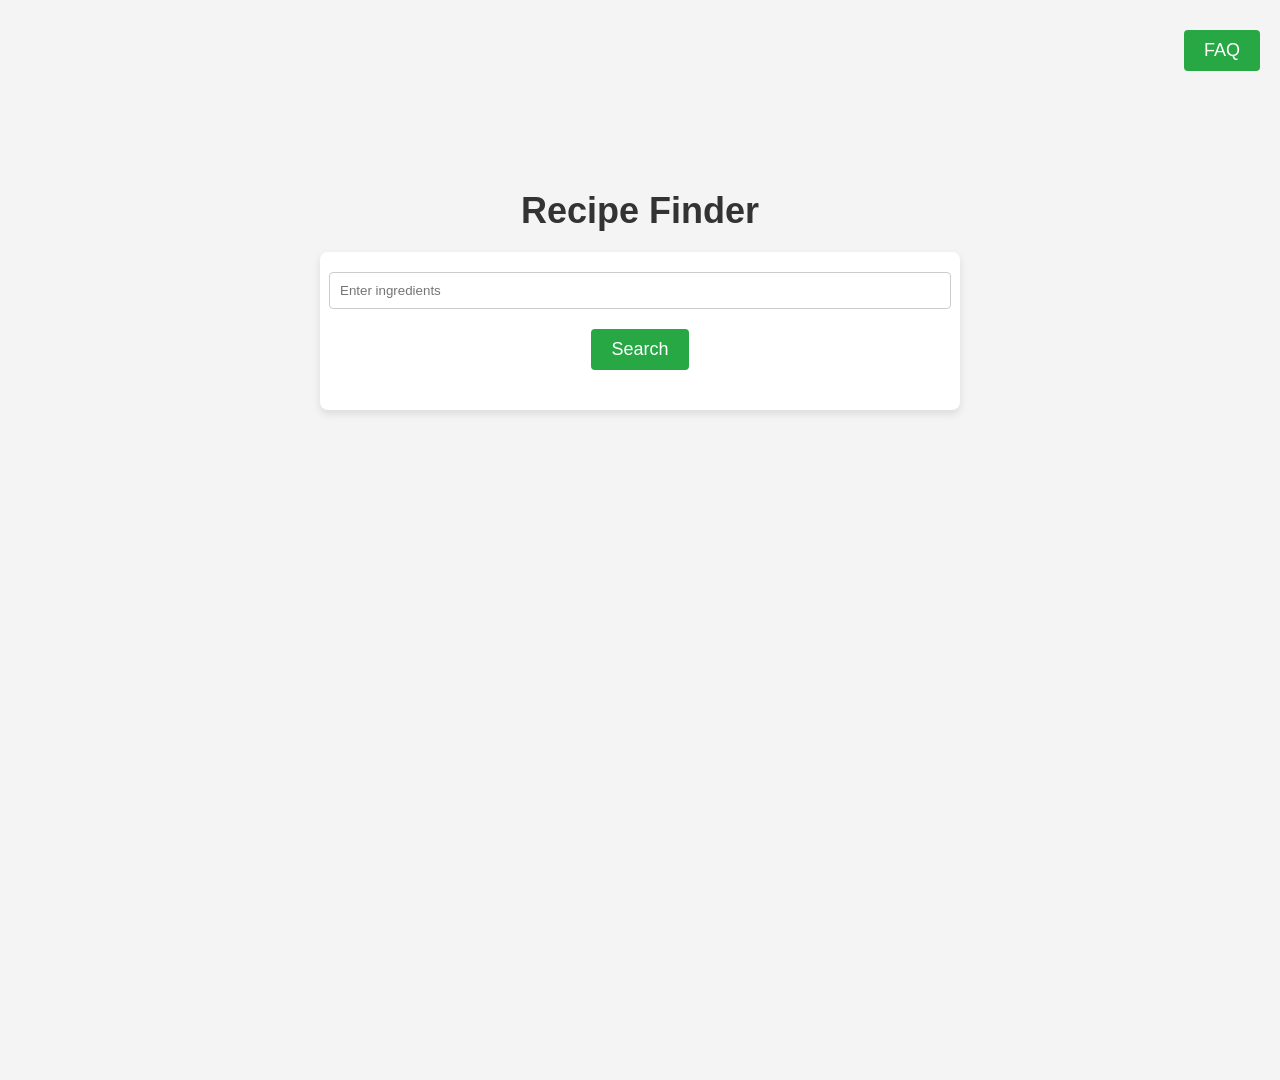
==== frontend/index.html @ ea0521e1 "Enhance FAQ section and improve styling for better user experience" ====
<!DOCTYPE html>
<html lang="en">
<head>
  <meta charset="UTF-8">
  <meta name="viewport" content="width=device-width, initial-scale=1.0">
  <title>Recipe Finder</title>
  <link rel="stylesheet" href="style.css">
</head>
<body>
  <a href="faq.html" class="faq-button">FAQ</a>
  <h1>Recipe Finder</h1>
  <div class="container">
    <input type="text" id="input" placeholder="Enter ingredients">
    <button onclick="fetchData()">Search</button>
    
    <div id="results"></div>
  </div>

  <script src="index.js"></script>
</body>
</html>
---- frontend/style.css ----
body {
  font-family: Arial, sans-serif;
  margin: 0;
  padding: 0;
  background-color: #f4f4f4;
  display: flex;
  justify-content: flex-start; /* Align items to the top */
  align-items: center; /* Center items horizontally */
  min-height: 100vh;
  flex-direction: column;
  padding-top: 20vh; /* Add padding to move content down */
  font-size: 18px; /* Increase base font size */
}

.container {
  width: 80%;
  max-width: 600px;
  text-align: center;
  margin: 10px 0; /* Reduce margin to move content up */
  display: flex;
  flex-direction: column;
  align-items: center; /* Center the content horizontally */
  background-color: #ffffff; /* Add a white background to the container */
  padding: 20px; /* Add padding inside the container */
  border-radius: 8px; /* Add rounded corners to the container */
  box-shadow: 0 4px 8px rgba(0, 0, 0, 0.1); /* Add a subtle shadow to the container */
}

h1 {
  margin-top: 10px; /* Reduce margin to move the heading up */
  margin-bottom: 10px; /* Reduce margin to move the heading closer to the input */
  font-size: 2em; /* Increase font size for the heading */
  color: #333333; /* Add a dark color to the heading */
}

#input {
  width: 100%;
  padding: 10px;
  margin-bottom: 10px;
  border: 1px solid #ccc;
  border-radius: 4px;
}

button, .faq-button, .back-button {
  padding: 10px 20px;
  border: none;
  background-color: #28a745;
  color: white;
  border-radius: 4px;
  cursor: pointer;
  text-decoration: none; /* Remove underline from link */
  display: inline-block;
  margin-top: 10px; /* Add margin to separate buttons */
  font-size: 1em; /* Ensure button text size matches body text size */
}

button:hover, .faq-button:hover, .back-button:hover {
  background-color: #218838;
  color: white; /* Ensure text color remains white on hover */
}

#results {
  margin-top: 20px;
  width: 100%;
}

.recipe {
  background-color: #f9f9f9; /* Add a light background color to the recipe */
  padding: 15px;
  margin-bottom: 10px;
  border-radius: 4px;
  box-shadow: 0 2px 4px rgba(0, 0, 0, 0.1);
  text-align: left;
}

.recipe h3 {
  margin-top: 0;
  color: #333333; /* Add a dark color to the recipe titles */
}

.recipe h4 {
  margin-bottom: 5px;
  color: #555555; /* Add a slightly lighter color to the subtitles */
}

.recipe ul {
  padding-left: 20px;
  margin: 5px 0;
}

.recipe p {
  margin: 5px 0;
  color: #666666; /* Add a medium color to the recipe text */
}

.faq-button, .back-button {
  position: absolute;
  top: 20px;
  right: 20px;
}

.faq-item {
  background-color: #f9f9f9; /* Add a light background color to the FAQ items */
  padding: 15px;
  margin-bottom: 20px; /* Increase margin to add more space between FAQ items */
  border-radius: 4px;
  box-shadow: 0 2px 4px rgba(0, 0, 0, 0.1);
}

.faq-item h3 {
  margin-top: 0;
  color: #333333; /* Add a dark color to the FAQ titles */
}

.faq-item p {
  margin: 5px 0;
  color: #666666; /* Add a medium color to the FAQ text */
}

.faq-item a {
  color: #28a745 !important; /* Match link color to button color */
  text-decoration: none !important; /* Remove underline from links */
  border-bottom: 1px solid #28a745 !important; /* Add a bottom border to links */
  transition: color 0.3s, border-bottom-color 0.3s; /* Add transition for smooth hover effect */
}

.faq-item a:hover {
  color: #218838 !important; /* Darken the link color on hover */
  border-bottom-color: #218838 !important; /* Change the bottom border color on hover */
}
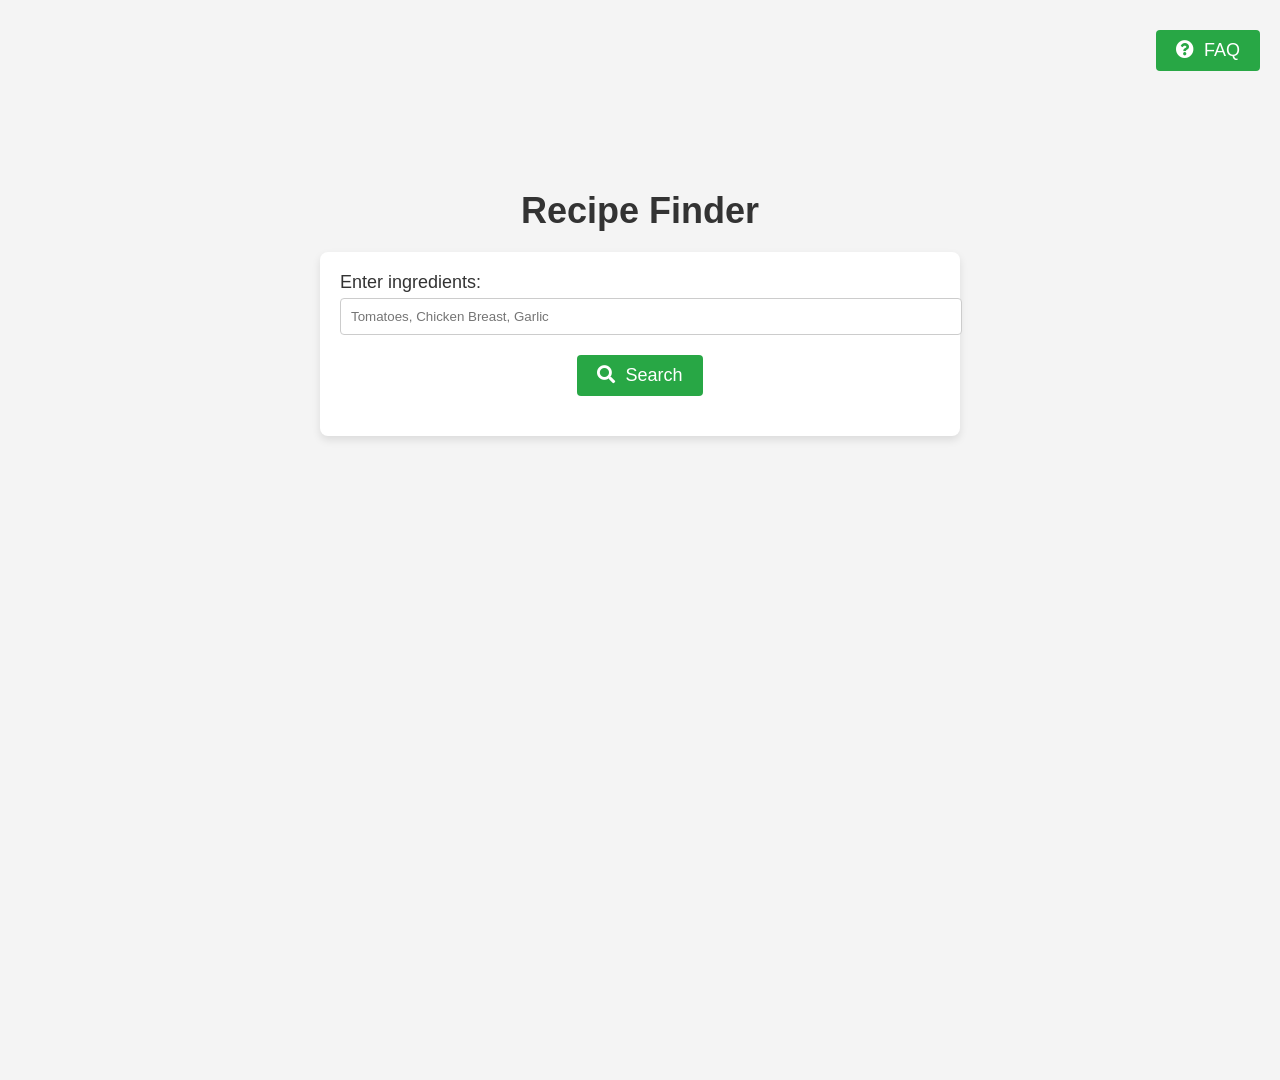
==== commit 2a13f4b0: "Optic Changes" ====
--- a/frontend/index.html
+++ b/frontend/index.html
@@ -5,13 +5,21 @@
   <meta name="viewport" content="width=device-width, initial-scale=1.0">
   <title>Recipe Finder</title>
   <link rel="stylesheet" href="style.css">
+  <link rel="stylesheet" href="https://cdnjs.cloudflare.com/ajax/libs/font-awesome/5.15.4/css/all.min.css">
 </head>
 <body>
-  <a href="faq.html" class="faq-button">FAQ</a>
+  <a href="faq.html" class="faq-button">
+    <i class="fas fa-question-circle"></i> FAQ
+  </a>
   <h1>Recipe Finder</h1>
   <div class="container">
-    <input type="text" id="input" placeholder="Enter ingredients">
-    <button onclick="fetchData()">Search</button>
+    <div class="input-wrapper">
+      <label for="input">Enter ingredients:</label>
+      <input type="text" id="input" placeholder="Tomatoes, Chicken Breast, Garlic">
+    </div>
+    <button onclick="fetchData()">
+      <i class="fas fa-search"></i> Search
+    </button>
     
     <div id="results"></div>
   </div>
--- a/frontend/style.css
+++ b/frontend/style.css
@@ -33,8 +33,21 @@
   color: #333333; /* Add a dark color to the heading */
 }
 
+.input-wrapper {
+  width: 100%; /* Ensure the wrapper takes up the full width */
+  display: flex;
+  flex-direction: column; /* Stack label and input vertically */
+  align-items: flex-start; /* Align items to the left */
+}
+
+label {
+  margin-bottom: 5px; /* Add margin below the label */
+  font-size: 1em; /* Set font size for the label */
+  color: #333333; /* Set color for the label */
+}
+
 #input {
-  width: 100%;
+  width: 100%; /* Ensure the input takes up the full width */
   padding: 10px;
   margin-bottom: 10px;
   border: 1px solid #ccc;
@@ -52,6 +65,10 @@
   display: inline-block;
   margin-top: 10px; /* Add margin to separate buttons */
   font-size: 1em; /* Ensure button text size matches body text size */
+}
+
+button i, .faq-button i {
+  margin-right: 5px; /* Add some space between the icon and the text */
 }
 
 button:hover, .faq-button:hover, .back-button:hover {
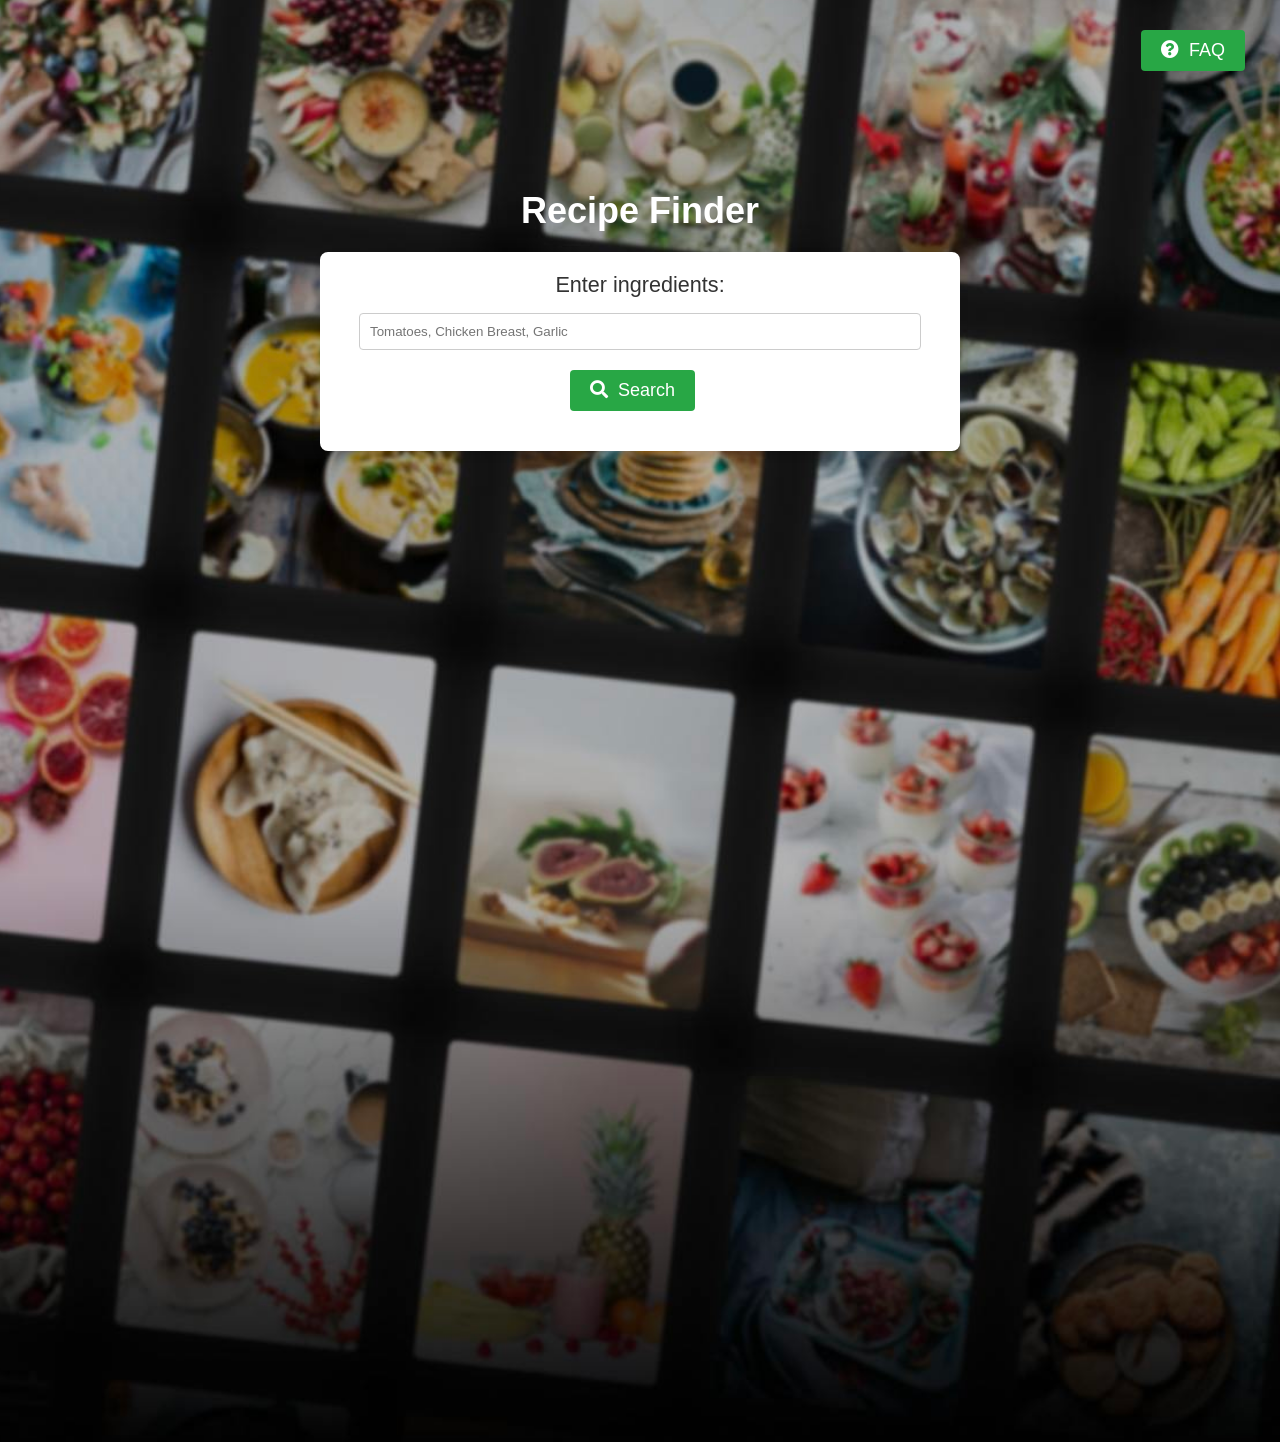
==== commit 1a476f6d: "changed css" ====
--- a/frontend/index.html
+++ b/frontend/index.html
@@ -8,6 +8,7 @@
   <link rel="stylesheet" href="https://cdnjs.cloudflare.com/ajax/libs/font-awesome/5.15.4/css/all.min.css">
 </head>
 <body>
+  <img class="bg-image"  src="IMG_3679 2.jpg"/>
   <a href="faq.html" class="faq-button">
     <i class="fas fa-question-circle"></i> FAQ
   </a>
--- a/frontend/style.css
+++ b/frontend/style.css
@@ -1,147 +1,159 @@
 body {
-  font-family: Arial, sans-serif;
-  margin: 0;
-  padding: 0;
-  background-color: #f4f4f4;
-  display: flex;
+  font-family: Arial, sans-serif; /* Set the font family for the body */
+  margin: 0; /* Remove default margin */
+  padding: 0; /* Remove default padding */
+  background-color: #000000; /* Set the background color */
+  display: flex; /* Use flexbox for layout */
   justify-content: flex-start; /* Align items to the top */
   align-items: center; /* Center items horizontally */
-  min-height: 100vh;
-  flex-direction: column;
+  min-height: 100vh; /* Set the minimum height to 100% of the viewport height */
+  flex-direction: column; /* Stack items vertically */
   padding-top: 20vh; /* Add padding to move content down */
   font-size: 18px; /* Increase base font size */
+  position: relative;
+}
+
+.bg-image {
+  position: absolute;
+  z-index: -1;
+  left:auto;
+  right: auto;
+  top: -20px;
+  width: 110vw;
+
 }
 
 .container {
-  width: 80%;
-  max-width: 600px;
-  text-align: center;
-  margin: 10px 0; /* Reduce margin to move content up */
-  display: flex;
-  flex-direction: column;
-  align-items: center; /* Center the content horizontally */
-  background-color: #ffffff; /* Add a white background to the container */
+  width: 80%; /* Set the width to 80% of the parent */
+  max-width: 600px; /* Set the maximum width */
+  text-align: center; /* Center the text */
+  margin: 10px 0; /* Add vertical margin */
+  display: flex; /* Use flexbox for layout */
+  flex-direction: column; /* Stack items vertically */
+  align-items: center; /* Center items horizontally */
+  background-color: #ffffff; /* Set the background color to white */
   padding: 20px; /* Add padding inside the container */
-  border-radius: 8px; /* Add rounded corners to the container */
-  box-shadow: 0 4px 8px rgba(0, 0, 0, 0.1); /* Add a subtle shadow to the container */
+  border-radius: 8px; /* Add rounded corners */
+  box-shadow: 0 4px 8px rgba(0, 0, 0, 0.1); /* Add a subtle shadow */
 }
 
 h1 {
-  margin-top: 10px; /* Reduce margin to move the heading up */
-  margin-bottom: 10px; /* Reduce margin to move the heading closer to the input */
-  font-size: 2em; /* Increase font size for the heading */
-  color: #333333; /* Add a dark color to the heading */
+  margin-top: 10px; /* Add top margin */
+  margin-bottom: 10px; /* Add bottom margin */
+  font-size: 2em; /* Increase font size */
+  color: #ffffff; /* Set the text color */
 }
 
 .input-wrapper {
-  width: 100%; /* Ensure the wrapper takes up the full width */
-  display: flex;
-  flex-direction: column; /* Stack label and input vertically */
-  align-items: flex-start; /* Align items to the left */
+  width: 90%; /* Set the width to 90% of the parent */
+  display: flex; /* Use flexbox for layout */
+  flex-direction: column; /* Stack items vertically */
+  align-items: center; /* Align items to the center */
 }
 
 label {
-  margin-bottom: 5px; /* Add margin below the label */
-  font-size: 1em; /* Set font size for the label */
-  color: #333333; /* Set color for the label */
+  margin-bottom: 15px; /* Add bottom margin */
+  font-size: 1.2em; /* Set the font size */
+  color: #333333; /* Set the text color */
 }
 
 #input {
-  width: 100%; /* Ensure the input takes up the full width */
-  padding: 10px;
-  margin-bottom: 10px;
-  border: 1px solid #ccc;
-  border-radius: 4px;
+  width: 100%; /* Set the width to 100% of the parent */
+  padding: 10px; /* Add padding inside the input */
+  margin-bottom: 10px; /* Add bottom margin */
+  border: 1px solid #ccc; /* Add a border */
+  border-radius: 4px; /* Add rounded corners */
 }
 
 button, .faq-button, .back-button {
-  padding: 10px 20px;
-  border: none;
-  background-color: #28a745;
-  color: white;
-  border-radius: 4px;
-  cursor: pointer;
+  padding: 10px 20px; /* Add padding inside the button */
+  border: none; /* Remove the border */
+  background-color: #28a745; /* Set the background color */
+  color: white; /* Set the text color */
+  border-radius: 4px; /* Add rounded corners */
+  cursor: pointer; /* Change the cursor to a pointer */
   text-decoration: none; /* Remove underline from link */
-  display: inline-block;
-  margin-top: 10px; /* Add margin to separate buttons */
-  font-size: 1em; /* Ensure button text size matches body text size */
+  display: inline-block; /* Display as an inline block */
+  margin-top: 10px; /* Add top margin */
+  font-size: 1em; /* Set the font size */
+  margin-right: 15px;
 }
 
 button i, .faq-button i {
-  margin-right: 5px; /* Add some space between the icon and the text */
+  margin-right: 5px; /* Add right margin to the icon */
 }
 
 button:hover, .faq-button:hover, .back-button:hover {
-  background-color: #218838;
+  background-color: #218838; /* Change the background color on hover */
   color: white; /* Ensure text color remains white on hover */
 }
 
 #results {
-  margin-top: 20px;
-  width: 100%;
+  margin-top: 20px; /* Add top margin */
+  width: 100%; /* Set the width to 100% of the parent */
 }
 
 .recipe {
-  background-color: #f9f9f9; /* Add a light background color to the recipe */
-  padding: 15px;
-  margin-bottom: 10px;
-  border-radius: 4px;
-  box-shadow: 0 2px 4px rgba(0, 0, 0, 0.1);
-  text-align: left;
+  background-color: #f9f9f9; /* Set the background color */
+  padding: 15px; /* Add padding inside the recipe */
+  margin-bottom: 10px; /* Add bottom margin */
+  border-radius: 4px; /* Add rounded corners */
+  box-shadow: 0 2px 4px rgba(0, 0, 0, 0.1); /* Add a subtle shadow */
+  text-align: left; /* Align text to the left */
 }
 
 .recipe h3 {
-  margin-top: 0;
-  color: #333333; /* Add a dark color to the recipe titles */
+  margin-top: 0; /* Remove top margin */
+  color: #333333; /* Set the text color */
 }
 
 .recipe h4 {
-  margin-bottom: 5px;
-  color: #555555; /* Add a slightly lighter color to the subtitles */
+  margin-bottom: 5px; /* Add bottom margin */
+  color: #555555; /* Set the text color */
 }
 
 .recipe ul {
-  padding-left: 20px;
-  margin: 5px 0;
+  padding-left: 20px; /* Add left padding */
+  margin: 5px 0; /* Add vertical margin */
 }
 
 .recipe p {
-  margin: 5px 0;
-  color: #666666; /* Add a medium color to the recipe text */
+  margin: 5px 0; /* Add vertical margin */
+  color: #666666; /* Set the text color */
 }
 
 .faq-button, .back-button {
-  position: absolute;
-  top: 20px;
-  right: 20px;
+  position: absolute; /* Position absolutely */
+  top: 20px; /* Set the top position */
+  right: 20px; /* Set the right position */
 }
 
 .faq-item {
-  background-color: #f9f9f9; /* Add a light background color to the FAQ items */
-  padding: 15px;
-  margin-bottom: 20px; /* Increase margin to add more space between FAQ items */
-  border-radius: 4px;
-  box-shadow: 0 2px 4px rgba(0, 0, 0, 0.1);
+  background-color: #f9f9f9; /* Set the background color */
+  padding: 15px; /* Add padding inside the FAQ item */
+  margin-bottom: 20px; /* Add bottom margin */
+  border-radius: 4px; /* Add rounded corners */
+  box-shadow: 0 2px 4px rgba(0, 0, 0, 0.1); /* Add a subtle shadow */
 }
 
 .faq-item h3 {
-  margin-top: 0;
-  color: #333333; /* Add a dark color to the FAQ titles */
+  margin-top: 0; /* Remove top margin */
+  color: #333333; /* Set the text color */
 }
 
 .faq-item p {
-  margin: 5px 0;
-  color: #666666; /* Add a medium color to the FAQ text */
+  margin: 5px 0; /* Add vertical margin */
+  color: #666666; /* Set the text color */
 }
 
 .faq-item a {
-  color: #28a745 !important; /* Match link color to button color */
+  color: #28a745 !important; /* Set the link color */
   text-decoration: none !important; /* Remove underline from links */
   border-bottom: 1px solid #28a745 !important; /* Add a bottom border to links */
   transition: color 0.3s, border-bottom-color 0.3s; /* Add transition for smooth hover effect */
 }
 
 .faq-item a:hover {
-  color: #218838 !important; /* Darken the link color on hover */
+  color: #218838 !important; /* Change the link color on hover */
   border-bottom-color: #218838 !important; /* Change the bottom border color on hover */
 }
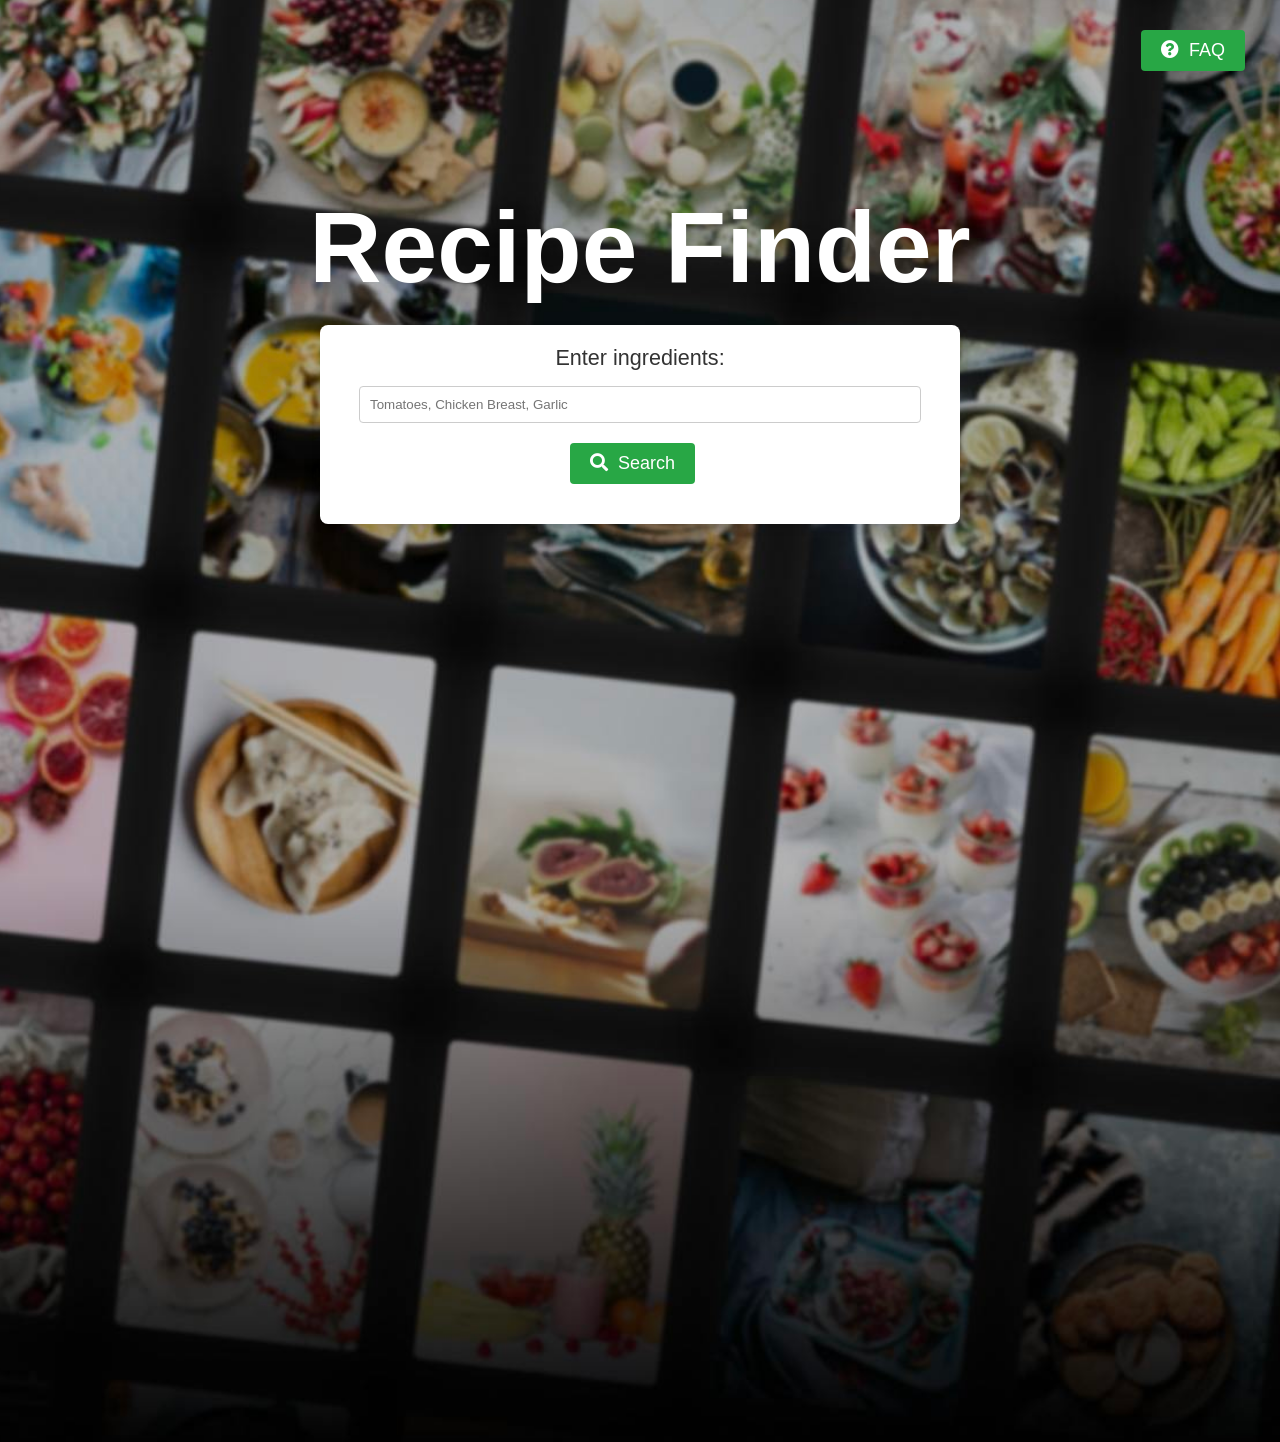
==== commit ca537bdd: "Small CSS changes" ====
--- a/frontend/index.html
+++ b/frontend/index.html
@@ -12,7 +12,7 @@
   <a href="faq.html" class="faq-button">
     <i class="fas fa-question-circle"></i> FAQ
   </a>
-  <h1>Recipe Finder</h1>
+  <h1 class="main-h1">Recipe Finder</h1>
   <div class="container">
     <div class="input-wrapper">
       <label for="input">Enter ingredients:</label>
@@ -22,6 +22,7 @@
       <i class="fas fa-search"></i> Search
     </button>
     
+    <div id="spinner" class="spinner" style="display: none;"></div> <!-- Spinner element -->
     <div id="results"></div>
   </div>
 
--- a/frontend/style.css
+++ b/frontend/style.css
@@ -37,10 +37,16 @@
   box-shadow: 0 4px 8px rgba(0, 0, 0, 0.1); /* Add a subtle shadow */
 }
 
-h1 {
+.faq-h1 {
   margin-top: 10px; /* Add top margin */
   margin-bottom: 10px; /* Add bottom margin */
-  font-size: 2em; /* Increase font size */
+  font-size: 2.4em; /* Increase font size */
+  color: #000000; /* Set the text color */
+}
+.main-h1 {
+  margin-top: 10px; /* Add top margin */
+  margin-bottom: 10px; /* Add bottom margin */
+  font-size: 100px; /* Increase font size */
   color: #ffffff; /* Set the text color */
 }
 
@@ -156,4 +162,19 @@
 .faq-item a:hover {
   color: #218838 !important; /* Change the link color on hover */
   border-bottom-color: #218838 !important; /* Change the bottom border color on hover */
+}
+
+.spinner {
+  border: 16px solid #f3f3f3; /* Light grey */
+  border-top: 16px solid #3498db; /* Blue */
+  border-radius: 50%;
+  width: 120px;
+  height: 120px;
+  animation: spin 2s linear infinite;
+  margin: 20px auto;
+}
+
+@keyframes spin {
+  0% { transform: rotate(0deg); }
+  100% { transform: rotate(360deg); }
 }
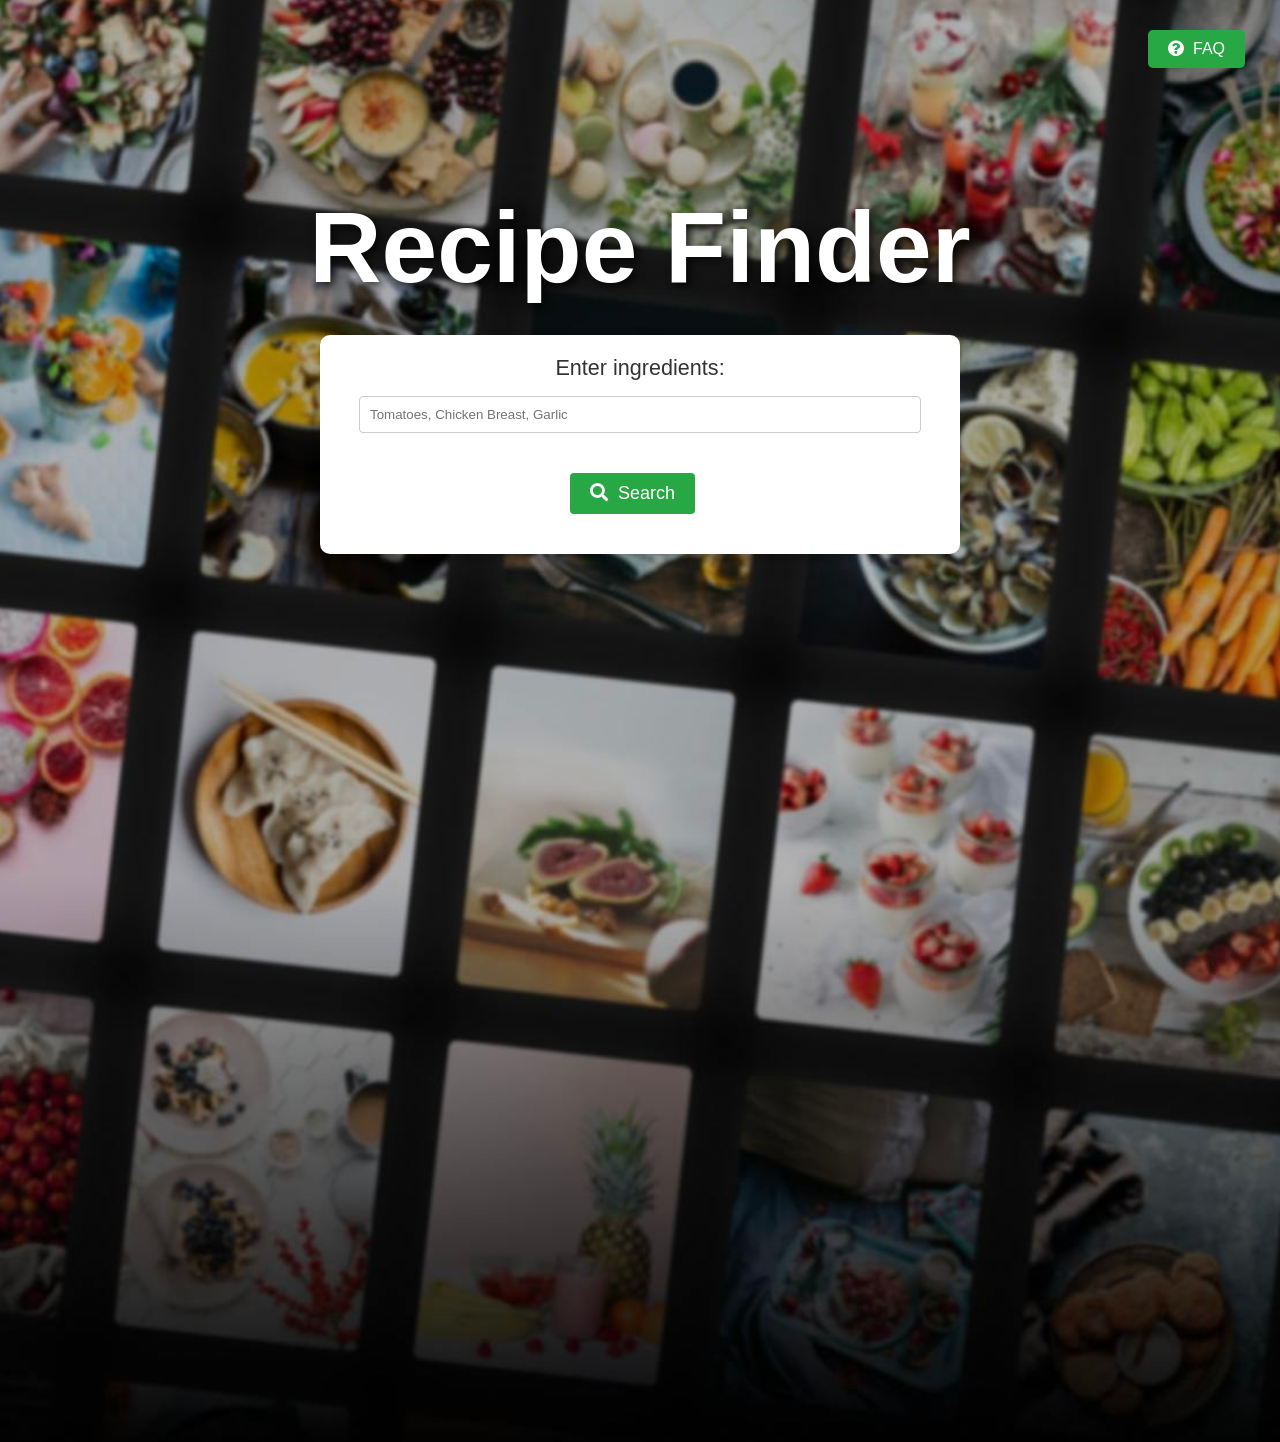
==== commit fbea0468: "Added Icon" ====
--- a/frontend/index.html
+++ b/frontend/index.html
@@ -3,12 +3,13 @@
 <head>
   <meta charset="UTF-8">
   <meta name="viewport" content="width=device-width, initial-scale=1.0">
+  <link rel="icon" href="img/book.png" type="image/icon type">
   <title>Recipe Finder</title>
   <link rel="stylesheet" href="style.css">
   <link rel="stylesheet" href="https://cdnjs.cloudflare.com/ajax/libs/font-awesome/5.15.4/css/all.min.css">
 </head>
 <body>
-  <img class="bg-image"  src="IMG_3679 2.jpg"/>
+  <img class="bg-image"  src="img/IMG_3679.jpg"/>
   <a href="faq.html" class="faq-button">
     <i class="fas fa-question-circle"></i> FAQ
   </a>
--- a/frontend/style.css
+++ b/frontend/style.css
@@ -11,6 +11,7 @@
   padding-top: 20vh; /* Add padding to move content down */
   font-size: 18px; /* Increase base font size */
   position: relative;
+  overflow-x: hidden; 
 }
 
 .bg-image {
@@ -20,7 +21,6 @@
   right: auto;
   top: -20px;
   width: 110vw;
-
 }
 
 .container {
@@ -33,8 +33,8 @@
   align-items: center; /* Center items horizontally */
   background-color: #ffffff; /* Set the background color to white */
   padding: 20px; /* Add padding inside the container */
-  border-radius: 8px; /* Add rounded corners */
-  box-shadow: 0 4px 8px rgba(0, 0, 0, 0.1); /* Add a subtle shadow */
+  border-radius: 10px; /* Add rounded corners */
+  box-shadow: 0 0 10px rgba(0, 0, 0, 0.1); /* Add a subtle shadow */
 }
 
 .faq-h1 {
@@ -45,9 +45,10 @@
 }
 .main-h1 {
   margin-top: 10px; /* Add top margin */
-  margin-bottom: 10px; /* Add bottom margin */
+  margin-bottom: 20px; /* Add bottom margin */
   font-size: 100px; /* Increase font size */
   color: #ffffff; /* Set the text color */
+  text-shadow: 4px 4px 8px rgba(0, 0, 0, 0.7); /* Enhance text shadow */
 }
 
 .input-wrapper {
@@ -55,6 +56,7 @@
   display: flex; /* Use flexbox for layout */
   flex-direction: column; /* Stack items vertically */
   align-items: center; /* Align items to the center */
+  margin-bottom: 20px; /* Add bottom margin */
 }
 
 label {
@@ -132,6 +134,12 @@
   position: absolute; /* Position absolutely */
   top: 20px; /* Set the top position */
   right: 20px; /* Set the right position */
+  background-color: #28a745; /* Set background color to green */
+  color: white; /* Set text color to white */
+  padding: 10px 20px; /* Add padding inside the button */
+  border-radius: 5px; /* Add rounded corners */
+  text-decoration: none; /* Remove underline from link */
+  font-size: 16px; /* Set the font size */
 }
 
 .faq-item {
@@ -160,13 +168,13 @@
 }
 
 .faq-item a:hover {
-  color: #218838 !important; /* Change the link color on hover */
-  border-bottom-color: #218838 !important; /* Change the bottom border color on hover */
+  color: #218838 !important; 
+  border-bottom-color: #218838 !important; 
 }
 
 .spinner {
-  border: 16px solid #f3f3f3; /* Light grey */
-  border-top: 16px solid #3498db; /* Blue */
+  border: 16px solid #f3f3f3; 
+  border-top: 16px solid #3498db; 
   border-radius: 50%;
   width: 120px;
   height: 120px;
